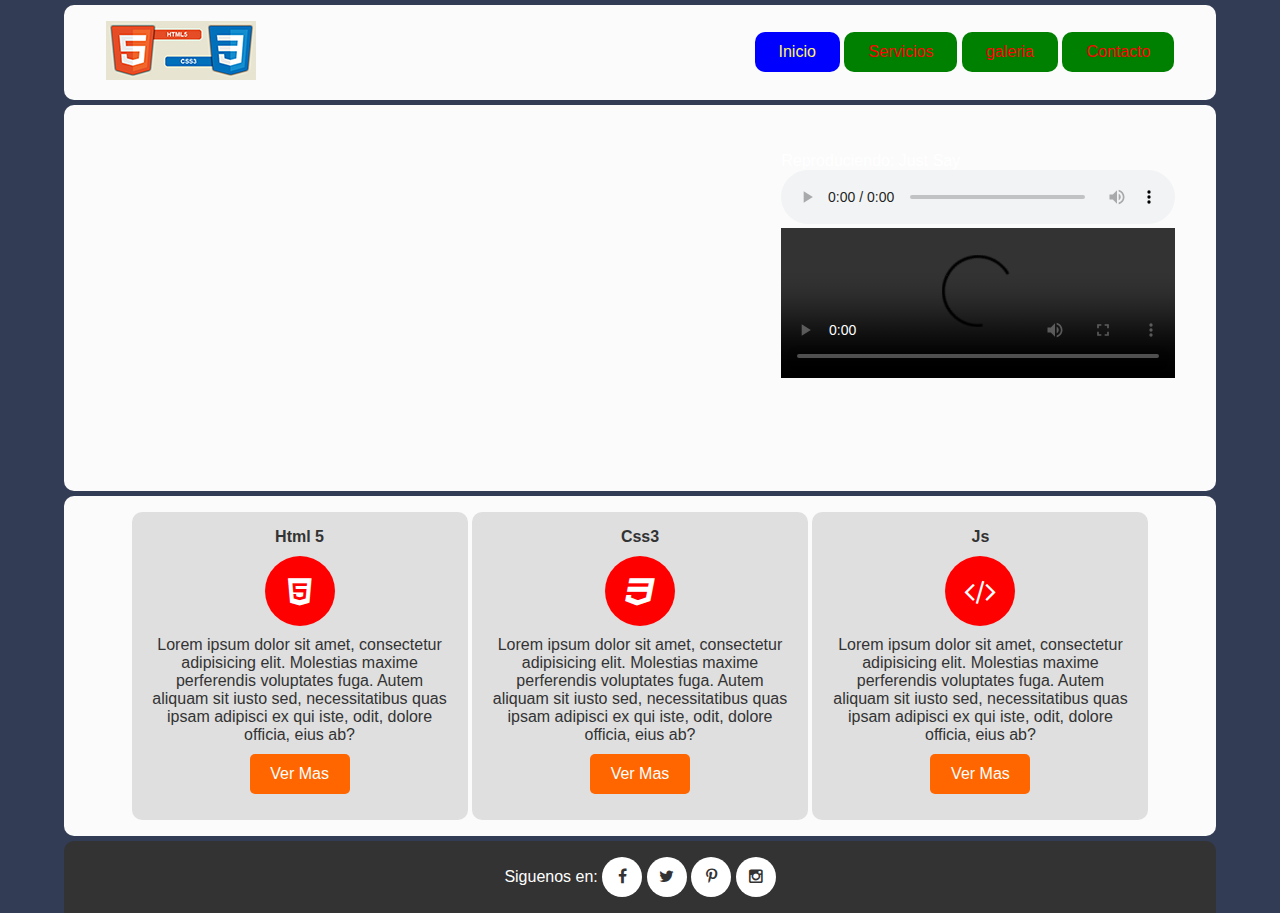
==== index.html @ d7660616 "punto de partida del proyecto" ====
<!doctype html>
<html>
<head>
	<!--Esta etiqueta (utf-8) sirve para la codificacion en español-->
	<meta charset="utf-8">
	<!-- Titulo de la pestaña-->
	<title>Home</title>
	<!-- Palabras claves-->
	<meta name="keywords" content="html5, css3, responsive, desing, desarrollo web, js,frontend, jquerry">
	<!-- Descripcion de la pag web-->
	<meta name="description" content="aprende a programar como un verdadero front-end">
	<meta name="viewport" content="width=divice-width, initial-scale=1"> <!--sirve para que se visualize en cualquier dispositivo-->
     	   <!--background: #ff530d;*/    /*Propiedad para color de fondo-->
		   <!--color: #fffff7;*/         /*color de fuente-->
		   <!--font-family: arial;*/     /*Nombre de la funte-->
	<link rel="stylesheet" type="text/css" href="css/font-awesome.css">
    <link rel="stylesheet" type="text/css" href="css/estilos.css">

</head>
<div id="fb-root"></div>
<script>(function(d, s, id) {
  var js, fjs = d.getElementsByTagName(s)[0];
  if (d.getElementById(id)) return;
  js = d.createElement(s); js.id = id;
  js.src = "//connect.facebook.net/es_LA/sdk.js#xfbml=1&version=v2.5";
  fjs.parentNode.insertBefore(js, fjs);
}(document, 'script', 'facebook-jssdk'));</script>

<body>
	<header>
		<!--h1 significa titulo mientras mas grande mas pequeño es el titulo, llega hasta h5-->
		<div class="logo">
			<img src="img/html5.jpg" alt="html5 web">
		</div>
		<nav>
			<ul>
				<li><a href="index.html" class="activo">Inicio</a></li>
				<li><a href="servicios.html">Servicios</a></li>
				<li><a href="galeria.html">galeria</a></li>
				<li><a href="contacto.html">Contacto</a></li>
			</ul>
		</nav>

	</header>
	<section>
		<!--<h1>Video y contenido</h1>-->
		<div class="video">
			<iframe width="560" height="350" src="https://www.youtube.com/embed/NVy0L4CxCVo" frameborder="0" allowfullscreen></iframe>
		</div>
		<aside>
			<p>Reproduciendo: Just Say</p>
			<audio src="audio/justsay.mp3"controls loop></audio>
			<video src="video/01.mp4" controls></video>
			
		</aside>
	</section>

	<section>
		<article class="servicio">
			<h4>Html 5</h4>
			<i class="fa fa-html5 ico-servicio"></i>
			<p>Lorem ipsum dolor sit amet, consectetur adipisicing elit. Molestias maxime perferendis voluptates fuga. Autem aliquam sit iusto sed, necessitatibus quas ipsam adipisci ex qui iste, odit, dolore officia, eius ab?</p>
			<div class="ver-mas">
				<a href="#">Ver Mas</a>
			</div>			
		</article>
		<article class="servicio">
			<h4>Css3</h4>
			<i class="fa fa-css3 ico-servicio"></i>
			<p>Lorem ipsum dolor sit amet, consectetur adipisicing elit. Molestias maxime perferendis voluptates fuga. Autem aliquam sit iusto sed, necessitatibus quas ipsam adipisci ex qui iste, odit, dolore officia, eius ab?</p>
			<div class="ver-mas">
				<a href="#">Ver Mas</a>
			</div>			
		</article>
		<article class="servicio">
			<h4>Js</h4>
			<i class="fa fa-code ico-servicio"></i>
			<p>Lorem ipsum dolor sit amet, consectetur adipisicing elit. Molestias maxime perferendis voluptates fuga. Autem aliquam sit iusto sed, necessitatibus quas ipsam adipisci ex qui iste, odit, dolore officia, eius ab?</p>
			<div class="ver-mas">
				<a href="#">Ver Mas</a>
			</div>			
		</article>
	</section>
	<footer>
		<span class="pie-pagina
        ">Siguenos en:
        <a href="https://www.facebook.com/" target="_blank"><i class="fa fa-facebook"></i></a>
        <a href="https://twitter.com/?lang=es" target="_blank"><i class="fa fa-twitter"></i></a>
        <a href="https://es.pinterest.com/" target="_blank"><i class="fa fa-pinterest-p"></i></a>
        <a href="https://instagram.com/" target="_blank"><i class="fa fa-instagram"></i></a>
        </span>
	</footer>
	<!--<h1>Hola, por aqui paso Pato</h1>-->
</body>
<html>
---- css/estilos.css ----
* {          /*todo los objetos = "*" */
	border: 0;  /*borde*/
	margin: 0;  /*margen*/
	padding: 0; /*relleno*/
	-webkit-box-sizing: border-box; /*chrome, zafari, opera*/
	-moz-box-sizing: border-box;  /*prefijo para que sea visto en mozilla*/
	-ms-box-sizing: border-box;  /*internet explorer*/
	box-sizing: border-box;
	}
body {
		   background: #333C55;    /*Propiedad para color de fondo*/
		   color: #0d72ff;         /*color de fuente*/
		   font-family: arial;     /*Nombre de la funte*/
	}
header, section, footer {
	width: 90%;   /*pixeles del ancho del cuadro*/
	background: #fbfbfb;    /*Color de fondo del cuadro*/
	margin: 5px auto; /*margen del objeto  "auto= centrar el cuadro"*/
	border-radius: 10px;   /*bordes en las esquinas*/
	/*height: 50px;  grande del cuadro*/ 
	color: #333;   /*color de la letra dentro del cuadro*/
	padding: 1em;   /*margen interno*/
	text-align: center;

}
.logo, nav {
	display: inline-block;
	vertical-align: middle;
	/*border: 1px solid red;  Tamaño del borde*/
	/*linea continua solid, linea punteada dashed y puntos dotted*/
	width: 30%;
	margin: 0 auto;
	text-align: left;
}
nav {
	width: 65%;
	text-align: right;
}
nav ul {
	list-style: none;
}
nav ul li {
	display: inline-block;
}
nav ul li a {              /*Vinculo en reposo*/
	background: green;
	color:red;
	padding: .7em 1.5em;
	text-align: center;
	text-decoration: none;
	border-radius: 10px;
	-webkit-transition: all ease-out .5s;
	-moz-transition: all ease-out .5s;
	-ms-transition: all ease-out .5s;
	transition: all ease-out .5s;
}
nav ul li a:hover, .activo {   /*Cuando el puntero pasa sobre el vinculo*/
	background: blue;
	color: #fff266;
	-webkit-transition: all ease-out .5s; /*ease-out la animacion es mas rapida al final*/
	-moz-transition: all ease-out .5s;
	-ms-transition: all ease-out .5s;  /*ease-int la animacion es mas rapida al inicio*/
	transition: all ease-out .5s;  /*lineal la animacion es lineal*/
}
.video, aside {
	display: inline-block;
	vertical-align: top;
	width:  60%;
	border: 1px ;
}
aside{
	width: 38%;
	background: transparent;
	padding: 1em;
	border: none;
	text-align: justify;
	color:#fff;
	border-radius: 10px;
}
aside audio, aside video{
	width: 100%;
}
.video iframe {
	width: 100%;
	padding: 1em;
}
aside p {
	margin-top: 15px;
}
article.servicio {
	display: inline-block;
	vertical-align: top;
	width: 30%;
	background: #dfdfdf;
	padding: 1em;
	border-radius: 10px;
}
.ver-mas {
	width: 100px;
	height: 40px;
	border: 1px;
	margin: 10px auto;
	
}
.ver-mas a {
	width: 100%;
	background: #f60;
	border-radius: 5px;
	color: white;
	display: inline-block;
	line-height: 40px;          /*interlineado del texto
	por lo tanto el valor que toma parte desde el centro hacia 
	arriba y abajo dividiendo el valor desde el centro*/
	text-align: center;
	text-decoration: none;
}
i.ico-servicio {
  width: 70px;
  line-height: 70px;
  height: 70px;
  background: red;
  margin: 10px 0;
  color: white;
  font-size: 30px;
  border-radius: 50%; /*para hacer un redondo es recomendable usar un porcentaje*/
}
footer {
  background: #333;
  color: #fff;
  margin: 5px auto 0 auto; /*primer=arriba segundo=izquierda tercero=abajo cuarto=derecha*/
  border-radius: 10px 10px 0 0;
}
span.pie-pagina a {
  background: #fff;
  width: 40px;
  height: 40px;
  display: inline-block;
  text-align: center;
  line-height: 40px;
  color: #333;
  font-size: 1em;
  border-radius: 50%;
}
span.pie-pagina a:hover {
  background: #999;
  color: #666;
}
/*============Formulario===============*/
form {
	border: 2px dashed #333;
	width: 100%;
	padding: 1em;
}
fieldset {
	border: 1px solid #999;
}
input[type="text"], input[type="email"], input[type="number"], input[type="tel"], input[type="date"], select, textarea {
	width: 30%;
	border: 1px solid #333;
	padding: .3em;
	border-radius: 5px;
	height: 30px;
	margin: 5px 0;
}
input[type="tel"], input[type="date"] {
	width: 45%;
}
.opciones-radio, .opciones-checkbox {
	display: inline-block;
	border: 1px solid #333;
	border-radius: 5px;
	width: 45%;
	padding: .5em;
}
textarea {
	height: 120px;
}
select, textarea {
	width: 45%;
	display: inline-block;
	vertical-align: top;
}
input[type="submit"] {
	display: block;
	background: orange;
	color: white;
	padding: .5em 1em;
	margin: 0 auto 20px auto;
	border-radius: 10px;
    cursor: pointer;
}
input[type="submit"]:hover {
	background: red;
	color: #fff266;
	-webkit-transition: all ease-out .5s; /*ease-out la animacion es mas rapida al final*/
	-moz-transition: all ease-out .5s;
	-ms-transition: all ease-out .5s;  /*ease-int la animacion es mas rapida al inicio*/
	transition: all ease-out .5s;  /*lineal la animacion es lineal*/
}
.mapa {
	width: 100%;
	border: 2px solid black;
	padding: .5em;
	margin: 10px auto;
}
.mapa iframe {
	width: 100%
}

/*============Fin Formulario===============*/
/*============RESPONSIVE===============*/
@media (max-width: 1000px){
	header,section {
		width: 100%
	}
}
@media (max-width: 800px){
	.logo, nav, section {
		display: block;
		width: 100%;
		margin: 10px 0;
	}
.videop,aside {
	    display: block;
		width: 100%;
		border: none;
	}
}
@media (max-width: 500px){
	.logo{
		text-align: center;
	}
	nav ul li {
		display: block;
	}
	nav ul li a {
		width: 100%;
		display: block;
		margin: 2px 0;
	}
	aside{
		display: block;
	}
}
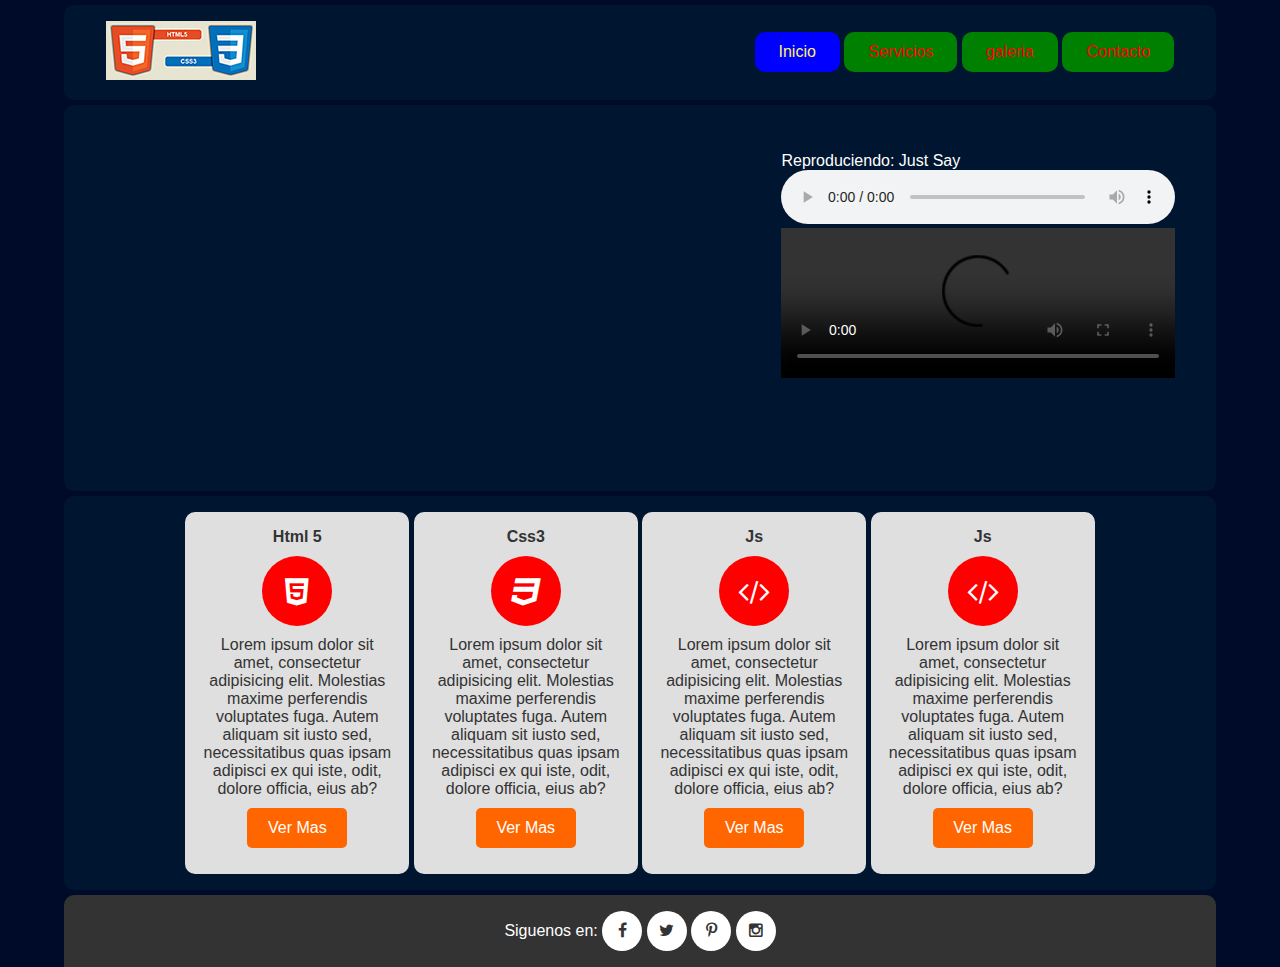
==== commit c0c03288: "testeo de colores" ====
--- a/index.html
+++ b/index.html
@@ -80,6 +80,14 @@
 				<a href="#">Ver Mas</a>
 			</div>			
 		</article>
+		<article class="servicio">
+			<h4>Js</h4>
+			<i class="fa fa-code ico-servicio"></i>
+			<p>Lorem ipsum dolor sit amet, consectetur adipisicing elit. Molestias maxime perferendis voluptates fuga. Autem aliquam sit iusto sed, necessitatibus quas ipsam adipisci ex qui iste, odit, dolore officia, eius ab?</p>
+			<div class="ver-mas">
+				<a href="#">Ver Mas</a>
+			</div>			
+		</article>
 	</section>
 	<footer>
 		<span class="pie-pagina
--- a/css/estilos.css
+++ b/css/estilos.css
@@ -8,13 +8,13 @@
 	box-sizing: border-box;
 	}
 body {
-		   background: #333C55;    /*Propiedad para color de fondo*/
+		   background: rgb(0, 11, 41);    /*Propiedad para color de fondo*/
 		   color: #0d72ff;         /*color de fuente*/
 		   font-family: arial;     /*Nombre de la funte*/
 	}
 header, section, footer {
 	width: 90%;   /*pixeles del ancho del cuadro*/
-	background: #fbfbfb;    /*Color de fondo del cuadro*/
+	background: #001530;    /*Color de fondo del cuadro*/
 	margin: 5px auto; /*margen del objeto  "auto= centrar el cuadro"*/
 	border-radius: 10px;   /*bordes en las esquinas*/
 	/*height: 50px;  grande del cuadro*/ 
@@ -90,7 +90,7 @@
 article.servicio {
 	display: inline-block;
 	vertical-align: top;
-	width: 30%;
+	width: 20%;
 	background: #dfdfdf;
 	padding: 1em;
 	border-radius: 10px;
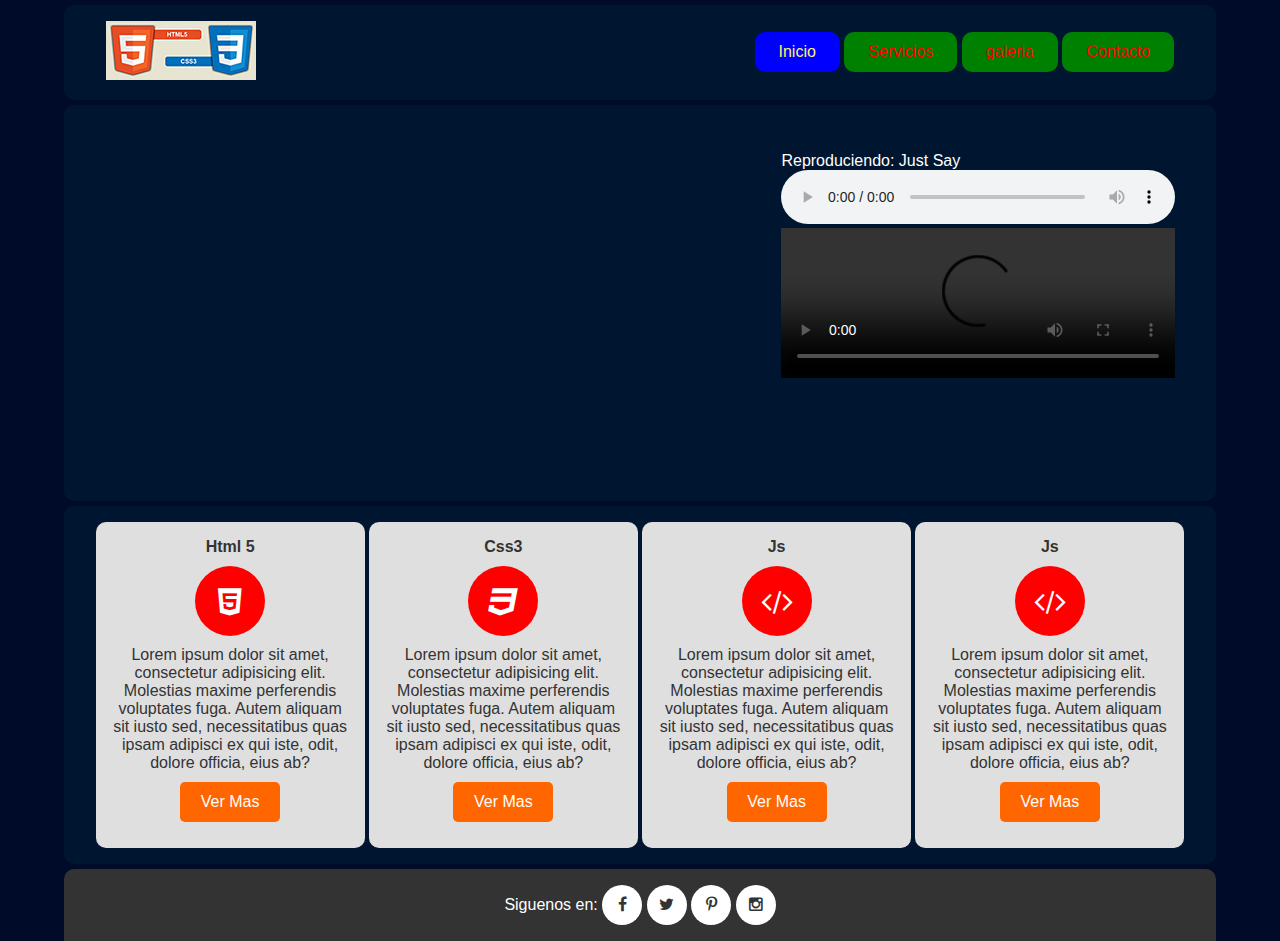
==== commit a3bddf69: "cambio en el video insertado" ====
--- a/index.html
+++ b/index.html
@@ -45,7 +45,7 @@
 	<section>
 		<!--<h1>Video y contenido</h1>-->
 		<div class="video">
-			<iframe width="560" height="350" src="https://www.youtube.com/embed/NVy0L4CxCVo" frameborder="0" allowfullscreen></iframe>
+			<iframe width="640" height="360" src="https://www.youtube.com/embed/ik0iM14Wr2M" frameborder="0" allow="autoplay; encrypted-media" allowfullscreen></iframe>
 		</div>
 		<aside>
 			<p>Reproduciendo: Just Say</p>
--- a/css/estilos.css
+++ b/css/estilos.css
@@ -90,7 +90,7 @@
 article.servicio {
 	display: inline-block;
 	vertical-align: top;
-	width: 20%;
+	width: 24%;
 	background: #dfdfdf;
 	padding: 1em;
 	border-radius: 10px;
